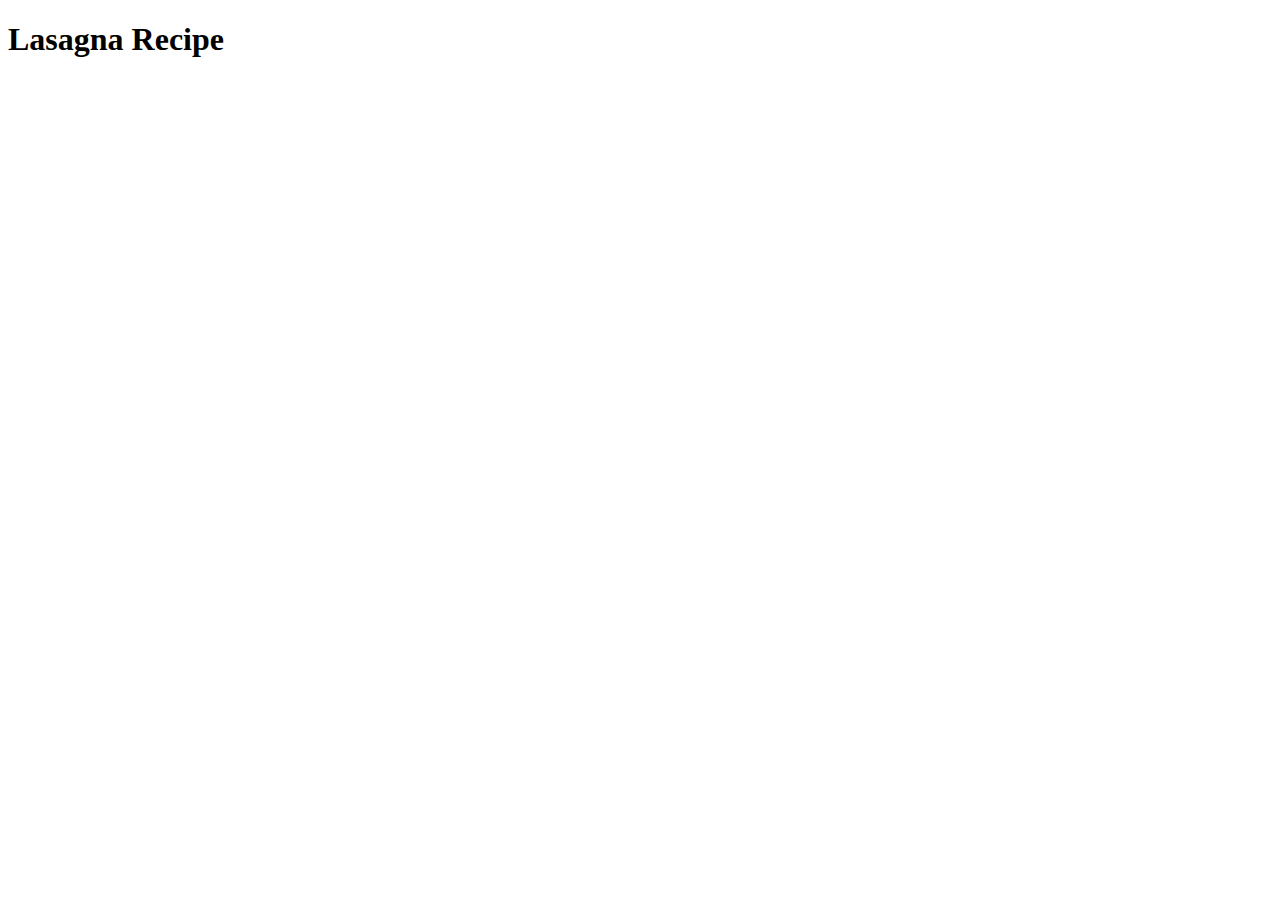
==== recipes/lasagna.html @ f348ad6d "Odins Recipe Webpage with simple NavBar" ====
<!DOCTYPE html>
<html lang="en">
<head>
    <meta charset="UTF-8">
    <meta name="viewport" content="width=device-width, initial-scale=1.0">
    <title>Document</title>
</head>
<body>
    <h1>Lasagna Recipe</h1>
</body>
</html>
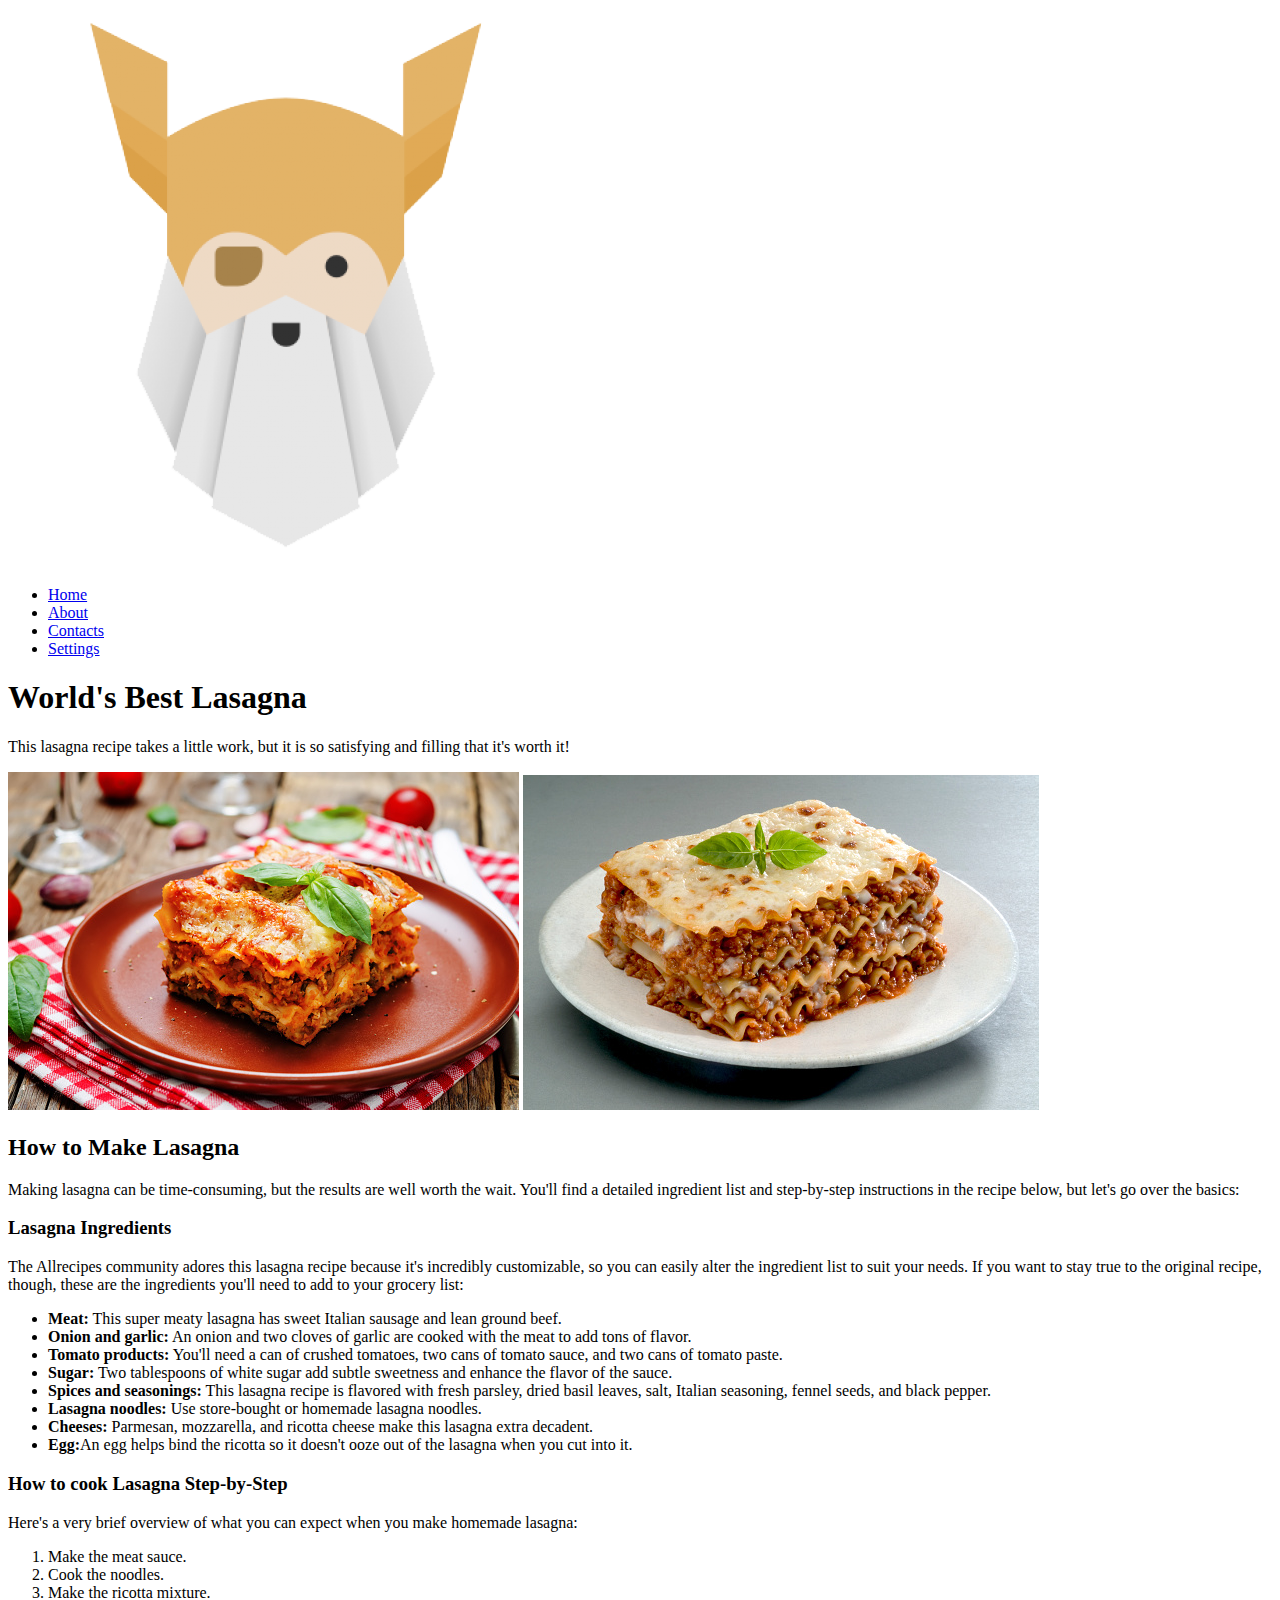
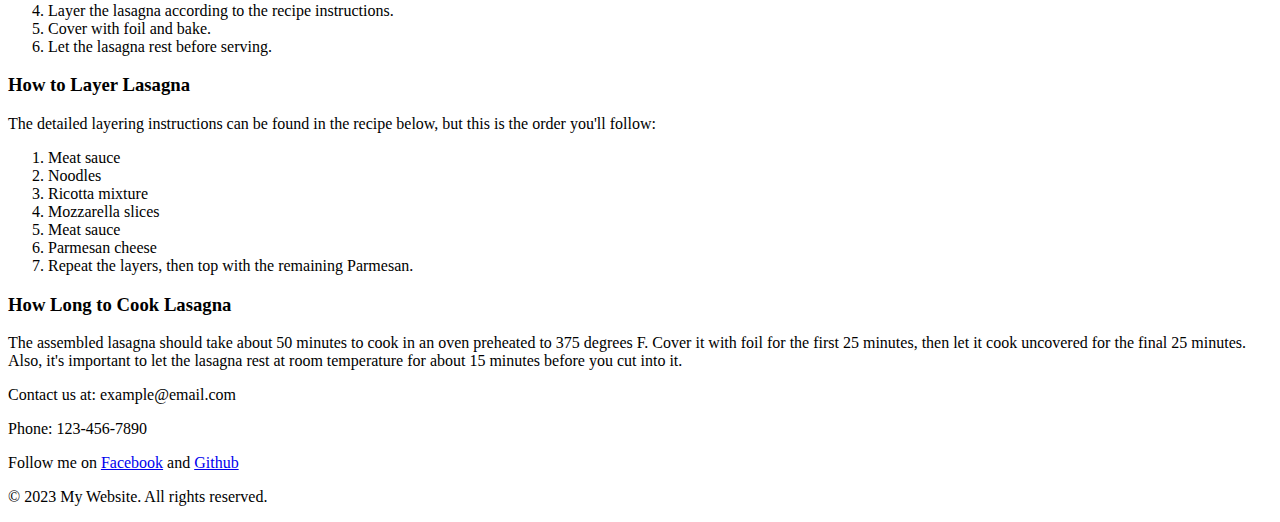
==== commit 8c907bff: "Lasagna Recipes Updated" ====
--- a/recipes/lasagna.html
+++ b/recipes/lasagna.html
@@ -3,9 +3,75 @@
 <head>
     <meta charset="UTF-8">
     <meta name="viewport" content="width=device-width, initial-scale=1.0">
+    <link rel="stylesheet" href="recipes-style.css">
     <title>Document</title>
 </head>
 <body>
-    <h1>Lasagna Recipe</h1>
+    <div class="top-nav">
+        <img src="Odin-logo.png" alt="Odin-Logo">
+        <ul>
+            <li ><a href="#" target="_self" rel="noopener noreferrer">Home</a></li>
+            <li ><a href="#" target="_self" rel="noopener noreferrer">About</a></li>
+            <li ><a href="#" target="_self" rel="noopener noreferrer">Contacts</a></li>
+            <li ><a href="#" target="_self" rel="noopener noreferrer">Settings</a></li>
+
+        </ul>
+    </div>
+    <div class="lasagna-recipes">
+        <h1>World's Best Lasagna</h1>
+        <p>This lasagna recipe takes a little work, but it is so satisfying and filling that it's worth it!</p>
+        <div class="lasagna-image">
+            <img src="lasagna.jpg" alt="Lasagna-Finish-Product-Photo">
+            <img src="lasagna1.jpg" alt="Lasagna-Finish-Product-Photo">
+        </div>
+        <h2>How to Make Lasagna</h2>
+        <p>Making lasagna can be time-consuming, but the results are well worth the wait. You'll find a detailed ingredient list and step-by-step instructions in the recipe below, but let's go over the basics:</p>
+        <div class="lasagna-ingred">
+            <h3>Lasagna Ingredients</h3>
+            <p>The Allrecipes community adores this lasagna recipe because it's incredibly customizable, so you can easily alter the ingredient list to suit your needs. If you want to stay true to the original recipe, though, these are the ingredients you'll need to add to your grocery list:</p>
+            <ul>
+                <li> <strong>Meat:</strong> This super meaty lasagna has sweet Italian sausage and lean ground beef.</li>
+                <li><strong>Onion and garlic:</strong> An onion and two cloves of garlic are cooked with the meat to add tons of flavor.</li>
+                <li><strong>Tomato products:</strong> You'll need a can of crushed tomatoes, two cans of tomato sauce, and two cans of tomato paste.</li>
+                <li><strong>Sugar:</strong> Two tablespoons of white sugar add subtle sweetness and enhance the flavor of the sauce.</li>
+                <li><strong>Spices and seasonings:</strong> This lasagna recipe is flavored with fresh parsley, dried basil leaves, salt, Italian seasoning, fennel seeds, and black pepper.</li>
+                <li><strong>Lasagna noodles:</strong> Use store-bought or homemade lasagna noodles.</li>
+                <li><strong>Cheeses:</strong> Parmesan, mozzarella, and ricotta cheese make this lasagna extra decadent.</li>
+                <li><strong>Egg:</strong>An egg helps bind the ricotta so it doesn't ooze out of the lasagna when you cut into it.</li>
+            </ul>
+            <h3>How to cook Lasagna Step-by-Step</h3>
+            <p>Here's a very brief overview of what you can expect when you make homemade lasagna:</p>
+            <ol>
+                <li>Make the meat sauce.</li>
+                <li>Cook the noodles.</li>
+                <li>Make the ricotta mixture.</li>
+                <li>Layer the lasagna according to the recipe instructions.</li>
+                <li>Cover with foil and bake.</li>
+                <li>Let the lasagna rest before serving.</li>
+            </ol>
+            <h3>How to Layer Lasagna</h3>
+            <p>The detailed layering instructions can be found in the recipe below, but this is the order you'll follow:</p>
+            <ol>
+                <li>Meat sauce</li>
+                <li>Noodles</li>
+                <li>Ricotta mixture</li>
+                <li>Mozzarella slices</li>
+                <li>Meat sauce</li>
+                <li>Parmesan cheese</li>
+                <li>Repeat the layers, then top with the remaining Parmesan.</li>
+            </ol>
+            <h3>How Long to Cook Lasagna</h3>
+            <p>The assembled lasagna should take about 50 minutes to cook in an oven preheated to 375 degrees F. Cover it with foil for the first 25 minutes, then let it cook uncovered for the final 25 minutes. Also, it's important to let the lasagna rest at room temperature for about 15 minutes before you cut into it.</p>
+        </div>
+    </div>
+    <footer>
+        <p>Contact us at: example@email.com</p>
+        <p>Phone: 123-456-7890</p>
+        <p>
+            Follow me on <a href="https://www.facebook.com/arnel.jocosol" target="_blank" rel="noopener noreferrer">Facebook</a>
+            and <a href="https://github.com/hokosoru" target="_blank" rel="noopener noreferrer">Github</a>
+        </p>
+        <p>&copy; 2023 My Website. All rights reserved.</p>
+    </footer>
 </body>
 </html>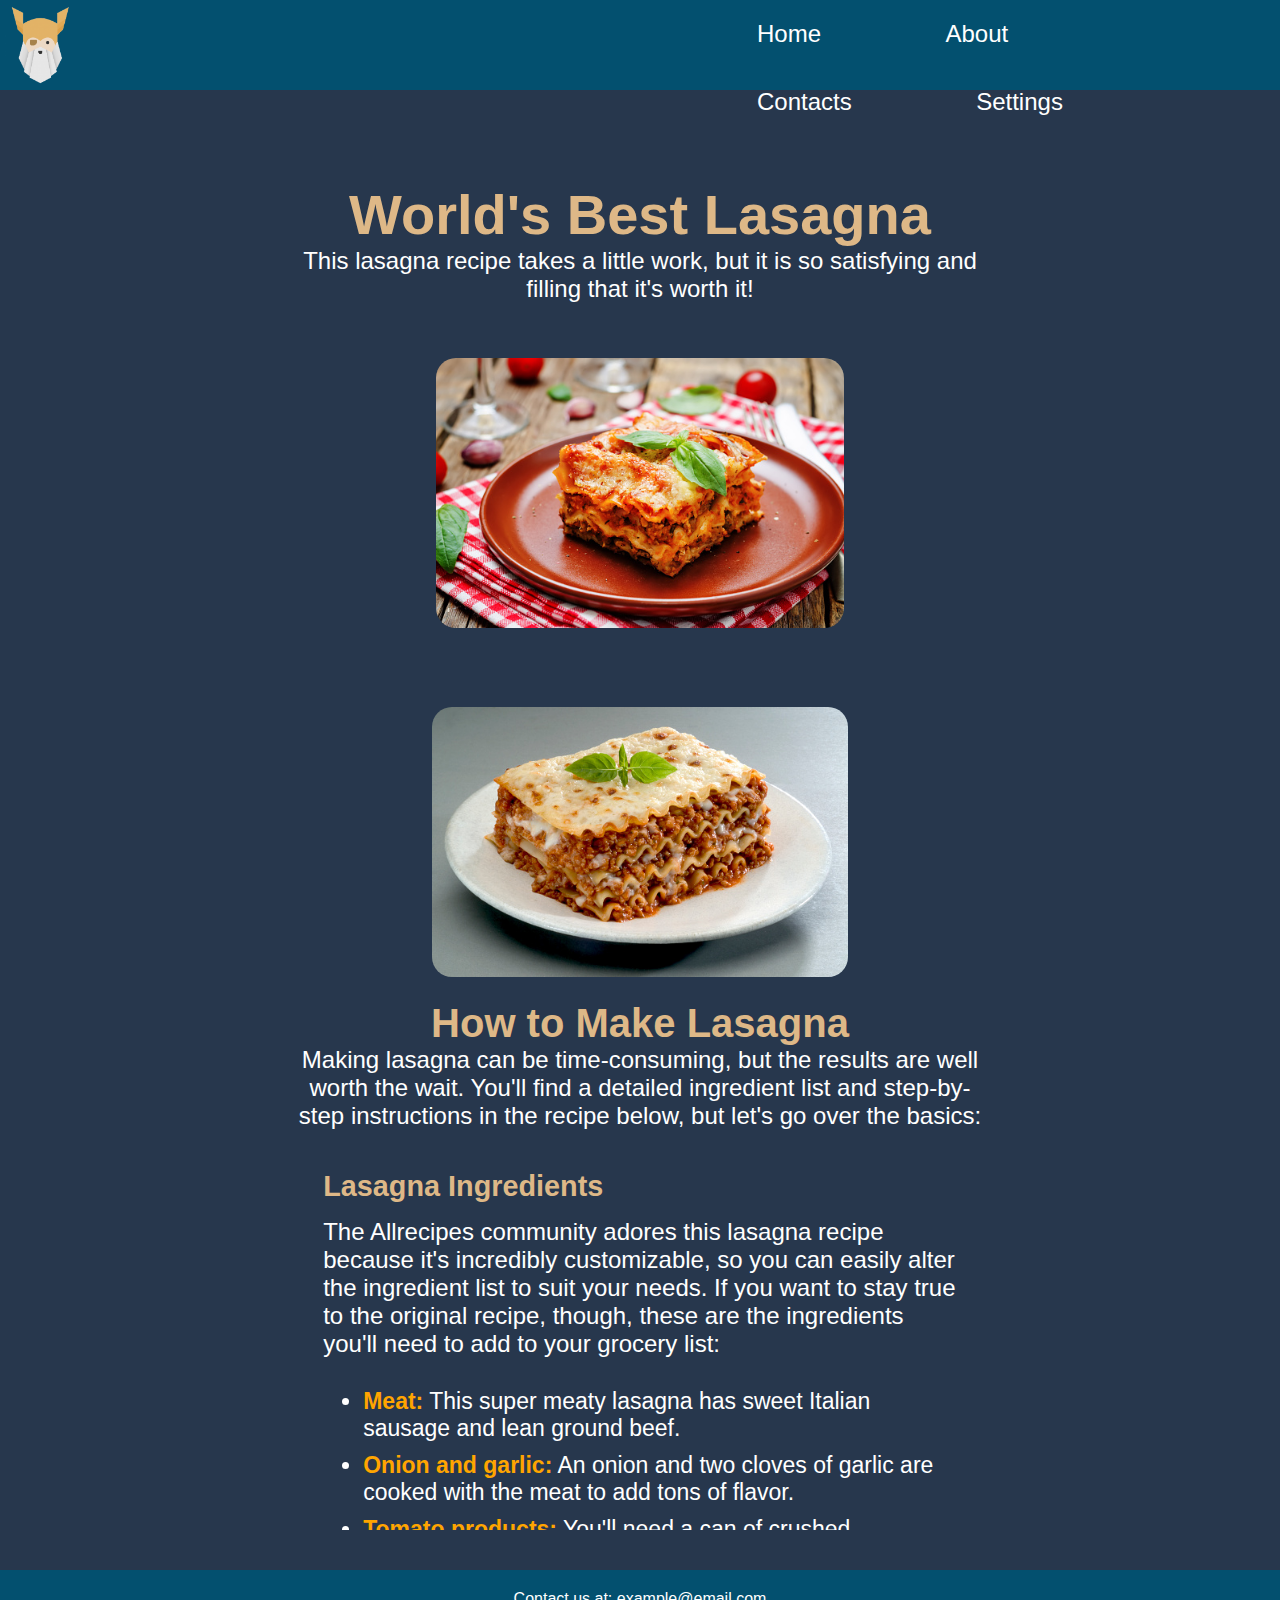
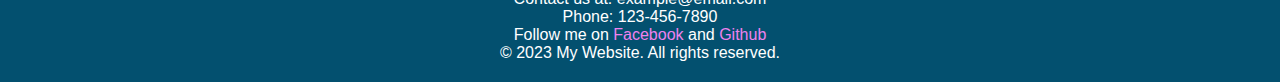
==== commit 79846615: "Odin's Store Finished" ====
--- a/recipes/lasagna.html
+++ b/recipes/lasagna.html
@@ -4,7 +4,7 @@
     <meta charset="UTF-8">
     <meta name="viewport" content="width=device-width, initial-scale=1.0">
     <link rel="stylesheet" href="recipes-style.css">
-    <title>Document</title>
+    <title>Lasagna Recipe</title>
 </head>
 <body>
     <div class="top-nav">
@@ -30,14 +30,14 @@
             <h3>Lasagna Ingredients</h3>
             <p>The Allrecipes community adores this lasagna recipe because it's incredibly customizable, so you can easily alter the ingredient list to suit your needs. If you want to stay true to the original recipe, though, these are the ingredients you'll need to add to your grocery list:</p>
             <ul>
-                <li> <strong>Meat:</strong> This super meaty lasagna has sweet Italian sausage and lean ground beef.</li>
-                <li><strong>Onion and garlic:</strong> An onion and two cloves of garlic are cooked with the meat to add tons of flavor.</li>
-                <li><strong>Tomato products:</strong> You'll need a can of crushed tomatoes, two cans of tomato sauce, and two cans of tomato paste.</li>
-                <li><strong>Sugar:</strong> Two tablespoons of white sugar add subtle sweetness and enhance the flavor of the sauce.</li>
-                <li><strong>Spices and seasonings:</strong> This lasagna recipe is flavored with fresh parsley, dried basil leaves, salt, Italian seasoning, fennel seeds, and black pepper.</li>
-                <li><strong>Lasagna noodles:</strong> Use store-bought or homemade lasagna noodles.</li>
-                <li><strong>Cheeses:</strong> Parmesan, mozzarella, and ricotta cheese make this lasagna extra decadent.</li>
-                <li><strong>Egg:</strong>An egg helps bind the ricotta so it doesn't ooze out of the lasagna when you cut into it.</li>
+                <li><strong style="color: orange;">Meat:</strong> This super meaty lasagna has sweet Italian sausage and lean ground beef.</li>
+                <li><strong style="color: orange;">Onion and garlic:</strong> An onion and two cloves of garlic are cooked with the meat to add tons of flavor.</li>
+                <li><strong style="color: orange;">Tomato products:</strong> You'll need a can of crushed tomatoes, two cans of tomato sauce, and two cans of tomato paste.</li>
+                <li><strong style="color: orange;">Sugar:</strong> Two tablespoons of white sugar add subtle sweetness and enhance the flavor of the sauce.</li>
+                <li><strong style="color: orange;">Spices and seasonings:</strong> This lasagna recipe is flavored with fresh parsley, dried basil leaves, salt, Italian seasoning, fennel seeds, and black pepper.</li>
+                <li><strong style="color: orange;">Lasagna noodles:</strong> Use store-bought or homemade lasagna noodles.</li>
+                <li><strong style="color: orange;">Cheeses:</strong> Parmesan, mozzarella, and ricotta cheese make this lasagna extra decadent.</li>
+                <li><strong style="color: orange;">Egg: </strong>An egg helps bind the ricotta so it doesn't ooze out of the lasagna when you cut into it.</li>
             </ul>
             <h3>How to cook Lasagna Step-by-Step</h3>
             <p>Here's a very brief overview of what you can expect when you make homemade lasagna:</p>
--- a/recipes/recipes-style.css
+++ b/recipes/recipes-style.css
@@ -0,0 +1,301 @@
+*{
+    font-family: sans-serif;
+    margin: auto;
+    color: white;
+}
+body{
+    background-color: #27374D;
+}
+body ::-webkit-scrollbar{
+    display: none;
+}
+/* Top Nav Section */
+.top-nav{
+    width: 100%;
+    height: 10vh;
+    background-color: #03506F;
+    display: flex;
+    justify-content: space-between;
+    align-items: center;
+}
+.top-nav img{
+    height: 9vh;
+    width: 10vh;
+    padding-right: 45%;
+}
+.top-nav ul li {
+    display: inline-block;
+    padding: 20px 50px 20px 50px;
+    list-style: none;
+    font-size: 1.5rem;
+}
+.top-nav ul li a{
+    text-decoration: none;
+    padding: 10px;
+}
+.top-nav ul li a:hover{
+    cursor: pointer;
+    background-color: #27374D ;
+    border-radius: 10px;
+    text-decoration: underline;
+}
+/* Lasagna Recipe */
+.lasagna-recipes{
+    width: 55%;
+    overflow-y: auto; 
+    padding: 20px;
+    display: flex;
+    flex-direction: column;
+    justify-content: center;
+    align-items: center;
+    text-align: center;
+    scroll-behavior: smooth;
+    scrollbar-width: none;
+}
+.lasagna-recipes h1{
+    text-align: center;
+    margin-top: 8vh;
+    font-size: 3.5rem;
+    color: burlywood;
+}
+.lasagna-recipes p{
+    font-size: 24px;
+}
+.lasagna-recipes .lasagna-images{
+    display: flex;
+    flex-direction: row;
+}
+.lasagna-recipes .lasagna-image img{
+    height: 30vh;
+    margin-top: 35px;
+    border-radius: 40px;
+    padding: 20px;
+}
+.lasagna-recipes h2{
+    text-align: left;
+    font-size: 2.5rem;
+    color: burlywood;
+}
+/* Ingredients Section and Steps for Lasagna*/
+.lasagna-recipes .lasagna-ingred{
+    width: 90%;
+    height: 40vh;
+    text-align: left;
+    margin-top: 20px;
+}
+.lasagna-recipes .lasagna-ingred h3{
+    font-size: 1.8rem;
+    color: burlywood;
+    margin-bottom: 15px;
+    margin-top: 20px;
+}
+.lasagna-recipes .lasagna-ingred ul{
+    margin-top:20px;
+}
+.lasagna-recipes .lasagna-ingred ul li{
+    font-size: 23px;
+    padding-top: 10px;
+}
+.lasagna-recipes .lasagna-ingred ol{
+    margin-top:20px;
+}
+.lasagna-recipes .lasagna-ingred ol li{
+    font-size: 23px;
+    padding-top: 10px;
+}
+/* Footer Section */
+footer {
+    margin-top: 40px;
+    bottom: 0;
+    background-color: #03506F;
+    color: #FFFFFF;
+    padding: 20px;
+    text-align: center;
+}
+footer a {
+    color:violet;
+    text-decoration: none;
+}
+footer a:hover {
+    text-decoration: underline;
+}
+/* Adobo Recipe Section */
+.adobo-recipes{
+    width: 55%;
+    overflow-y: auto; 
+    padding: 20px;
+    display: flex;
+    flex-direction: column;
+    justify-content: center;
+    align-items: center;
+    text-align: center;
+    scroll-behavior: smooth;
+    scrollbar-width: none;
+}
+.adobo-recipes h1{
+    text-align: center;
+    margin-top: 8vh;
+    font-size: 3.5rem;
+    color: burlywood;
+}
+.adobo-recipes p{
+    font-size: 24px;
+}
+.adobo-recipes .adobo-images{
+    display: flex;
+    flex-direction: row;
+}
+.adobo-recipes .adobo-image img{
+    width: 40%;
+    height: 30vh;
+    margin-top: 35px;
+    border-radius: 40px;
+    padding: 20px;
+}
+/* Ingredients Section and Steps for Adobo*/
+.adobo-recipes .adobo-ingred{
+    width: 90%;
+    height: 40vh;
+    text-align: left;
+    margin-top: 20px;
+}
+.adobo-recipes .adobo-ingred h3{
+    font-size: 1.8rem;
+    color: burlywood;
+    margin-bottom: 15px;
+    margin-top: 20px;
+}
+.adobo-recipes .adobo-ingred ul{
+    margin-top:20px;
+}
+.adobo-recipes .adobo-ingred ul li{
+    font-size: 23px;
+    padding-top: 10px;
+}
+.adobo-recipes .adobo-ingred ol{
+    margin-top:20px;
+}
+.adobo-recipes .adobo-ingred ol li{
+    font-size: 23px;
+    padding-top: 10px;
+}
+/* Lumpia Recipe Section */
+.lumpia-recipes{
+    width: 55%;
+    overflow-y: auto; 
+    padding: 20px;
+    display: flex;
+    flex-direction: column;
+    justify-content: center;
+    align-items: center;
+    text-align: center;
+    scroll-behavior: smooth;
+    scrollbar-width: none;
+}
+.lumpia-recipes h1{
+    text-align: center;
+    margin-top: 8vh;
+    font-size: 3.5rem;
+    color: burlywood;
+}
+.lumpia-recipes p{
+    font-size: 24px;
+}
+.lumpia-recipes .lumpia-images{
+    display: flex;
+    flex-direction: row;
+}
+.lumpia-recipes .lumpia-image img{
+    width: 40%;
+    height: 30vh;
+    margin-top: 35px;
+    border-radius: 40px;
+    padding: 20px;
+}
+/* Ingredients Section and Steps for Lumpia*/
+.lumpia-recipes .lumpia-ingred{
+    width: 90%;
+    height: 40vh;
+    text-align: left;
+    margin-top: 20px;
+}
+.lumpia-recipes .lumpia-ingred h3{
+    font-size: 1.8rem;
+    color: burlywood;
+    margin-bottom: 15px;
+    margin-top: 20px;
+}
+.lumpia-recipes .lumpia-ingred ul{
+    margin-top:20px;
+}
+.lumpia-recipes .lumpia-ingred ul li{
+    font-size: 23px;
+    padding-top: 10px;
+}
+.lumpia-recipes .lumpia-ingred ol{
+    margin-top:20px;
+}
+.lumpia-recipes .lumpia-ingred ol li{
+    font-size: 23px;
+    padding-top: 10px;
+}
+/* Fried Chicken Section */
+.fried-chicken-recipes{
+    width: 55%;
+    overflow-y: auto; 
+    padding: 20px;
+    display: flex;
+    flex-direction: column;
+    justify-content: center;
+    align-items: center;
+    text-align: center;
+    scroll-behavior: smooth;
+    scrollbar-width: none;
+}
+.fried-chicken-recipes h1{
+    text-align: center;
+    margin-top: 8vh;
+    font-size: 3.5rem;
+    color: burlywood;
+}
+.fried-chicken-recipes p{
+    font-size: 24px;
+}
+.fried-chicken-recipes .fried-chicken-images{
+    display: flex;
+    flex-direction: row;
+}
+.fried-chicken-recipes .fried-chicken-image img{
+    width: 40%;
+    height: 30vh;
+    margin-top: 35px;
+    border-radius: 40px;
+    padding: 20px;
+}
+/* Ingredients Section and Steps for Fried Chicken*/
+.fried-chicken-recipes .fried-chicken-ingred{
+    width: 90%;
+    height: 40vh;
+    text-align: left;
+    margin-top: 20px;
+}
+.fried-chicken-recipes .fried-chicken-ingred h3{
+    font-size: 1.8rem;
+    color: burlywood;
+    margin-bottom: 15px;
+    margin-top: 20px;
+}
+.fried-chicken-recipes .fried-chicken-ingred ul{
+    margin-top:20px;
+}
+.fried-chicken-recipes .fried-chicken-ingred ul li{
+    font-size: 23px;
+    padding-top: 10px;
+}
+.fried-chicken-recipes .fried-chicken-ingred ol{
+    margin-top:20px;
+}
+.fried-chicken-recipes .fried-chicken-ingred ol li{
+    font-size: 23px;
+    padding-top: 10px;
+}